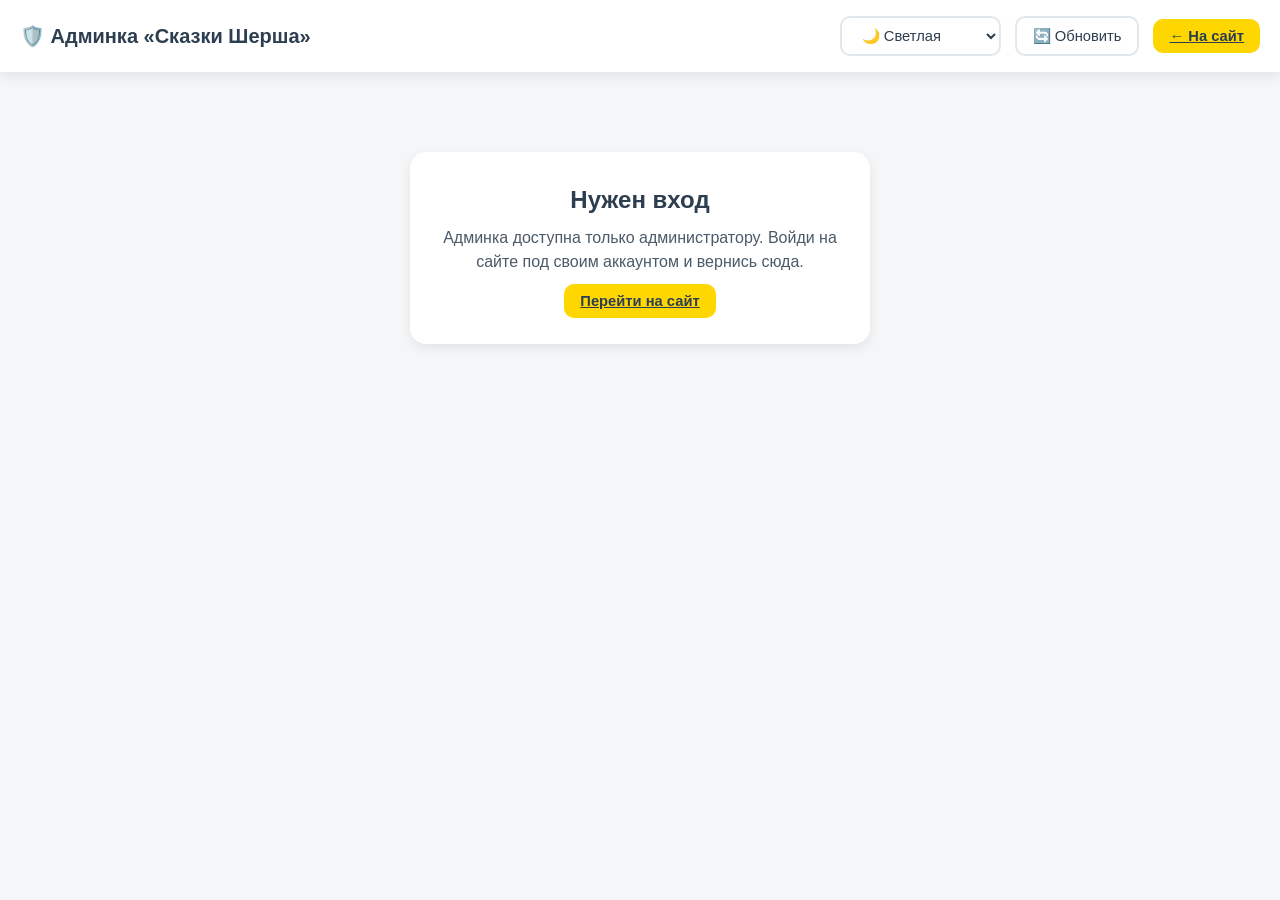
==== admin.html @ f79773eb "Админ-панель: отдельная страница admin.html, эндпоинты /api/admin/*, кнопка только для админа" ====
<!DOCTYPE html>
<html lang="ru">
<head>
    <meta charset="UTF-8">
    <meta name="viewport" content="width=device-width, initial-scale=1.0">
    <meta name="robots" content="noindex, nofollow">
    <title>Админка · Сказки Шерша</title>
    <style>
        :root {
            --bg-color: #f4f6f8;
            --text-color: #2c3e50;
            --header-bg: #ffffff;
            --card-bg: #ffffff;
            --gold-accent: #FFD700;
            --gold-hover: #FFC107;
            --shadow: 0 4px 12px rgba(0,0,0,0.08);
            --border-color: #e1e8ed;
            --comment-bg: #f9f9f9;
            --input-bg: #ffffff;
            --error-color: #e74c3c;
            --ok-color: #27ae60;
        }

        [data-theme="dark"] {
            --bg-color: #1a1a2e;
            --text-color: #e0e0e0;
            --header-bg: #16213e;
            --card-bg: #1f2b4d;
            --shadow: 0 4px 12px rgba(0,0,0,0.4);
            --border-color: #2a3b66;
            --comment-bg: #16213e;
            --input-bg: #16213e;
        }

        [data-theme="lavender"] {
            --bg-color: #f6f0fa;
            --text-color: #3c2a4d;
            --header-bg: #ffffff;
            --card-bg: #ffffff;
            --border-color: #e6def2;
            --comment-bg: #faf7fd;
            --input-bg: #ffffff;
        }

        [data-theme="mint"] {
            --bg-color: #ecf7f3;
            --text-color: #24423a;
            --header-bg: #ffffff;
            --card-bg: #ffffff;
            --border-color: #d8efdf;
            --comment-bg: #f5fbf8;
            --input-bg: #ffffff;
        }

        [data-theme="skyblue"] {
            --bg-color: #eef5fd;
            --text-color: #223a55;
            --header-bg: #ffffff;
            --card-bg: #ffffff;
            --border-color: #d6e6f7;
            --comment-bg: #f5faff;
            --input-bg: #ffffff;
        }

        [data-theme="rose"] {
            --bg-color: #fdf1f4;
            --text-color: #4d2a33;
            --header-bg: #ffffff;
            --card-bg: #ffffff;
            --border-color: #f5dde3;
            --comment-bg: #fff7f9;
            --input-bg: #ffffff;
        }

        * { margin: 0; padding: 0; box-sizing: border-box; }

        body {
            font-family: 'Segoe UI', Tahoma, Verdana, sans-serif;
            background-color: var(--bg-color);
            color: var(--text-color);
            min-height: 100vh;
            padding-bottom: 60px;
            transition: background-color 0.3s, color 0.3s;
        }

        header {
            background-color: var(--header-bg);
            box-shadow: var(--shadow);
            padding: 16px 20px;
            display: flex;
            align-items: center;
            gap: 14px;
            flex-wrap: wrap;
            position: sticky;
            top: 0;
            z-index: 10;
        }

        header h1 { font-size: 1.25rem; }

        .spacer { flex: 1; }

        .btn {
            background-color: var(--gold-accent);
            color: #2c3e50;
            border: none;
            padding: 9px 16px;
            border-radius: 10px;
            font-weight: 600;
            font-size: 0.92rem;
            cursor: pointer;
            transition: transform 0.15s, background-color 0.2s;
        }

        .btn:hover { background-color: var(--gold-hover); transform: translateY(-1px); }
        .btn:disabled { opacity: 0.6; cursor: default; transform: none; }
        .btn-ghost { background: transparent; border: 2px solid var(--border-color); color: var(--text-color); font-weight: 500; }
        .btn-ghost:hover { background-color: var(--comment-bg); }
        .btn-danger { background-color: var(--error-color); color: #fff; }
        .btn-danger:hover { background-color: #c0392b; }
        .btn-small { padding: 6px 11px; font-size: 0.82rem; border-radius: 8px; }

        main { max-width: 1100px; margin: 22px auto; padding: 0 16px; }

        .gate {
            max-width: 460px; margin: 80px auto; text-align: center;
            background: var(--card-bg); border-radius: 16px; padding: 34px 26px;
            box-shadow: var(--shadow);
        }
        .gate h2 { margin-bottom: 12px; }
        .gate p { margin-bottom: 18px; line-height: 1.5; opacity: 0.85; }

        .stats { display: grid; grid-template-columns: repeat(auto-fit, minmax(130px, 1fr)); gap: 12px; margin-bottom: 20px; }
        .stat { background: var(--card-bg); border-radius: 14px; padding: 14px 16px; box-shadow: var(--shadow); }
        .stat b { display: block; font-size: 1.6rem; line-height: 1.2; }
        .stat span { font-size: 0.82rem; opacity: 0.7; }

        .tabs { display: flex; gap: 8px; flex-wrap: wrap; margin-bottom: 16px; }
        .tab {
            background: var(--card-bg); border: 2px solid var(--border-color); color: var(--text-color);
            padding: 9px 15px; border-radius: 10px; cursor: pointer; font-size: 0.9rem; font-weight: 600;
        }
        .tab.active { background: var(--gold-accent); border-color: var(--gold-accent); color: #2c3e50; }
        .tab .count { opacity: 0.75; font-weight: 500; }

        .panel { display: none; }
        .panel.active { display: block; }

        .row {
            background: var(--card-bg); border-radius: 14px; padding: 14px 16px;
            box-shadow: var(--shadow); margin-bottom: 12px;
        }
        .row-head { display: flex; gap: 10px; align-items: baseline; flex-wrap: wrap; margin-bottom: 6px; }
        .row-title { font-weight: 700; }
        .badge {
            font-size: 0.72rem; padding: 3px 9px; border-radius: 999px;
            background: var(--comment-bg); border: 1px solid var(--border-color); font-weight: 700;
        }
        .badge.admin { background: var(--gold-accent); color: #2c3e50; border-color: var(--gold-accent); }
        .badge.banned { background: var(--error-color); color: #fff; border-color: var(--error-color); }
        .badge.gone { background: #95a5a6; color: #fff; border-color: #95a5a6; }
        .meta { font-size: 0.82rem; opacity: 0.7; }
        .text { margin: 6px 0 10px; line-height: 1.5; white-space: pre-wrap; word-break: break-word; }
        .reason { color: var(--error-color); font-weight: 600; }
        .actions { display: flex; gap: 8px; flex-wrap: wrap; }
        .empty { text-align: center; opacity: 0.7; padding: 30px 10px; }

        #toasts {
            position: fixed; bottom: 20px; right: 20px; display: flex;
            flex-direction: column; gap: 10px; z-index: 100;
        }
        .toast {
            background: var(--card-bg); color: var(--text-color); box-shadow: var(--shadow);
            padding: 12px 16px; border-radius: 10px; border-left: 4px solid var(--ok-color);
            max-width: 340px; font-size: 0.9rem;
        }
        .toast.error { border-left-color: var(--error-color); }

        .modal-overlay {
            position: fixed; inset: 0; background: rgba(0,0,0,0.55);
            display: flex; align-items: center; justify-content: center; padding: 20px; z-index: 200;
        }
        .modal-content {
            background: var(--card-bg); color: var(--text-color); border-radius: 16px;
            padding: 24px; width: 100%; max-width: 440px; box-shadow: var(--shadow);
        }
        .modal-content h2 { font-size: 1.15rem; text-align: center; margin-bottom: 10px; }
        .ui-dialog-text { margin-bottom: 10px; line-height: 1.5; text-align: center; opacity: 0.9; }
        .modal-content label { display: block; margin: 10px 0 6px; font-size: 0.9rem; font-weight: 600; }
        .ui-dialog-input {
            width: 100%; padding: 12px 14px; border: 2px solid var(--border-color); border-radius: 10px;
            background: var(--input-bg); color: var(--text-color); font-family: inherit; font-size: 1rem; resize: vertical;
        }
        .ui-dialog-input:focus { outline: none; border-color: var(--gold-accent); }
        .form-error {
            display: none; margin-top: 8px; padding: 9px 12px; border-radius: 8px;
            background: rgba(231, 76, 60, 0.12); color: var(--error-color);
            font-size: 0.9rem; border-left: 3px solid var(--error-color);
        }
        .modal-buttons { display: flex; gap: 12px; margin-top: 20px; }
        .modal-buttons .btn { flex: 1; }

        @media (max-width: 600px) {
            header h1 { font-size: 1.05rem; }
            .stat b { font-size: 1.35rem; }
            .actions .btn { flex: 1; }
        }
    </style>
</head>
<body>
    <header>
        <h1>🛡️ Админка «Сказки Шерша»</h1>
        <span class="spacer"></span>
        <select id="themeSelect" class="btn btn-ghost" title="Тема">
            <option value="light">🌙 Светлая</option>
            <option value="dark">🌚 Тёмная</option>
            <option value="lavender">💜 Лавандовая</option>
            <option value="mint">🌿 Мятная</option>
            <option value="skyblue">💙 Голубая</option>
            <option value="rose">🌷 Розовая</option>
        </select>
        <button class="btn btn-ghost" id="refreshBtn">🔄 Обновить</button>
        <a class="btn" href="index.html">← На сайт</a>
    </header>

    <main>
        <section class="gate" id="gate">
            <h2>Нужен вход</h2>
            <p id="gateText">Войди на сайте как Шерш — админка откроется только для администратора.</p>
            <a class="btn" href="index.html">Перейти на сайт</a>
        </section>

        <div id="admin" style="display:none;">
            <div class="stats" id="stats"></div>

            <div class="tabs">
                <button class="tab active" data-tab="reports">Жалобы <span class="count" id="cntReports"></span></button>
                <button class="tab" data-tab="users">Пользователи <span class="count" id="cntUsers"></span></button>
                <button class="tab" data-tab="banned">Забаненные <span class="count" id="cntBanned"></span></button>
                <button class="tab" data-tab="posts">Истории <span class="count" id="cntPosts"></span></button>
                <button class="tab" data-tab="comments">Комментарии <span class="count" id="cntComments"></span></button>
            </div>

            <div class="panel active" id="panel-reports"></div>
            <div class="panel" id="panel-users"></div>
            <div class="panel" id="panel-banned"></div>
            <div class="panel" id="panel-posts"></div>
            <div class="panel" id="panel-comments"></div>
        </div>
    </main>

    <div id="toasts"></div>

    <script>
        const API = 'https://shersh-auth.de1.netrun.io';

        const state = { me: null, data: null };

        function showToast(message, isError = false) {
            const box = document.getElementById('toasts');
            const toast = document.createElement('div');
            toast.className = 'toast' + (isError ? ' error' : '');
            toast.setAttribute('role', isError ? 'alert' : 'status');
            toast.textContent = message;
            box.appendChild(toast);
            setTimeout(() => toast.remove(), 3200);
        }

        async function api(path, options = {}) {
            const res = await fetch(API + path, {
                method: options.method || 'GET',
                headers: { 'Content-Type': 'application/json' },
                body: options.body ? JSON.stringify(options.body) : undefined,
                cache: 'no-store'
            });
            const text = await res.text();
            let data = null;
            try { data = text ? JSON.parse(text) : null; } catch (e) { data = null; }
            if (!res.ok) throw new Error((data && data.error) || 'Ошибка ' + res.status);
            return data;
        }

        function openUiDialog(opts) {
            const o = Object.assign({
                title: '', text: '', value: '', placeholder: '', inputLabel: '',
                multiline: false, hasInput: false, okText: 'OK', cancelText: 'Отмена', danger: false
            }, opts || {});

            return new Promise(resolve => {
                const overlay = document.createElement('div');
                overlay.className = 'modal-overlay';

                const box = document.createElement('div');
                box.className = 'modal-content';
                box.setAttribute('role', 'dialog');
                box.setAttribute('aria-modal', 'true');

                const h = document.createElement('h2');
                h.textContent = o.title;
                box.appendChild(h);

                if (o.text) {
                    const p = document.createElement('p');
                    p.className = 'ui-dialog-text';
                    p.textContent = o.text;
                    box.appendChild(p);
                }

                let field = null;
                if (o.hasInput) {
                    if (o.inputLabel) {
                        const lbl = document.createElement('label');
                        lbl.textContent = o.inputLabel;
                        box.appendChild(lbl);
                    }
                    field = document.createElement(o.multiline ? 'textarea' : 'input');
                    if (o.multiline) field.rows = 3;
                    else field.type = 'text';
                    field.className = 'ui-dialog-input';
                    field.value = o.value || '';
                    field.placeholder = o.placeholder || '';
                    box.appendChild(field);
                }

                const btns = document.createElement('div');
                btns.className = 'modal-buttons';

                const cancelBtn = document.createElement('button');
                cancelBtn.type = 'button';
                cancelBtn.className = 'btn btn-ghost';
                cancelBtn.textContent = o.cancelText;

                const okBtn = document.createElement('button');
                okBtn.type = 'button';
                okBtn.className = 'btn' + (o.danger ? ' btn-danger' : '');
                okBtn.textContent = o.okText;

                btns.appendChild(cancelBtn);
                btns.appendChild(okBtn);
                box.appendChild(btns);
                overlay.appendChild(box);
                document.body.appendChild(overlay);

                const close = (result) => {
                    overlay.remove();
                    document.removeEventListener('keydown', onKey, true);
                    resolve(result);
                };
                const accept = () => close(field ? field.value : true);
                const onKey = (e) => {
                    if (e.key === 'Escape') { e.preventDefault(); close(o.hasInput ? null : false); }
                    else if (e.key === 'Enter' && (!field || !o.multiline)) { e.preventDefault(); accept(); }
                };

                okBtn.addEventListener('click', accept);
                cancelBtn.addEventListener('click', () => close(o.hasInput ? null : false));
                overlay.addEventListener('click', (e) => { if (e.target === overlay) close(o.hasInput ? null : false); });
                document.addEventListener('keydown', onKey, true);

                setTimeout(() => { (field || okBtn).focus(); if (field && field.select) field.select(); }, 30);
            });
        }

        const uiConfirm = (title, text, opts) => openUiDialog(Object.assign({ title, text, okText: 'Подтвердить' }, opts || {}));
        const uiPrompt = (title, opts) => openUiDialog(Object.assign({ title, hasInput: true, okText: 'Сохранить' }, opts || {}));

        function escapeHTML(str) {
            return String(str == null ? '' : str)
                .replace(/&/g, '&amp;').replace(/</g, '&lt;').replace(/>/g, '&gt;')
                .replace(/"/g, '&quot;').replace(/'/g, '&#39;');
        }

        function formatDate(value) {
            if (!value) return '';
            const d = new Date(value);
            if (isNaN(d)) return '';
            return d.toLocaleString('ru-RU', { day: '2-digit', month: '2-digit', year: 'numeric', hour: '2-digit', minute: '2-digit' });
        }

        function readMe() {
            try {
                const me = JSON.parse(localStorage.getItem('shersh_user') || 'null');
                return me && me.is_admin ? me : null;
            } catch (e) {
                return null;
            }
        }

        function row({ title, badges = [], meta = '', text = '', actions = '' }) {
            const badgesHTML = badges.map(b => `<span class="badge ${b.cls || ''}">${escapeHTML(b.label)}</span>`).join('');
            return `<div class="row">
                <div class="row-head"><span class="row-title">${escapeHTML(title)}</span>${badgesHTML}${meta ? `<span class="meta">${meta}</span>` : ''}</div>
                ${text ? `<div class="text">${escapeHTML(text)}</div>` : ''}
                ${actions ? `<div class="actions">${actions}</div>` : ''}
            </div>`;
        }

        function renderReports() {
            const list = state.data.reports || [];
            const box = document.getElementById('panel-reports');
            if (!list.length) { box.innerHTML = '<div class="empty">Жалоб нет — красота.</div>'; return; }
            box.innerHTML = list.map(r => {
                const typeLabel = r.type === 'post' ? 'История' : (r.type === 'comment' ? 'Комментарий' : 'Пользователь');
                const badges = [{ label: typeLabel }];
                if (r.gone) badges.push({ label: 'уже удалено', cls: 'gone' });
                const link = r.type === 'post' && !r.gone
                    ? `<a class="btn btn-ghost btn-small" href="index.html#post-${encodeURIComponent(r.target_id)}" target="_blank" rel="noopener">Открыть</a>`
                    : '';
                const banBtn = r.target_author
                    ? `<button class="btn btn-danger btn-small" data-act="ban" data-name="${escapeHTML(r.target_author)}">Забанить</button>`
                    : '';
                const delTarget = (!r.gone && r.type === 'post')
                    ? `<button class="btn btn-danger btn-small" data-act="delpost" data-id="${escapeHTML(r.target_id)}">Удалить историю</button>`
                    : '';
                const delTargetComment = (!r.gone && r.type === 'comment')
                    ? `<button class="btn btn-danger btn-small" data-act="delcomment" data-id="${escapeHTML(r.target_id)}">Удалить комментарий</button>`
                    : '';
                const actions = `${link}
                    <button class="btn btn-ghost btn-small" data-act="delreport" data-id="${escapeHTML(r.id)}">Жалоба решена</button>
                    ${banBtn}${delTarget}${delTargetComment}`;
                return row({
                    title: r.target_author ? 'На ' + r.target_author : 'На пользователя',
                    badges,
                    meta: formatDate(r.created_at),
                    text: (r.reason ? 'Причина: ' + r.reason + '\n' : '') + (r.preview ? 'Содержание: ' + r.preview : ''),
                    actions
                });
            }).join('');
        }

        function renderUsers() {
            const list = state.data.users || [];
            const box = document.getElementById('panel-users');
            if (!list.length) { box.innerHTML = '<div class="empty">Пользователей нет.</div>'; return; }
            box.innerHTML = list.map(u => {
                const badges = [];
                if (u.is_admin) badges.push({ label: 'админ', cls: 'admin' });
                if (u.banned) badges.push({ label: 'забанен', cls: 'banned' });
                if (u.telegram) badges.push({ label: 'Telegram' });
                const banBtn = u.banned
                    ? `<button class="btn btn-ghost btn-small" data-act="unban" data-name="${escapeHTML(u.name)}">Разбанить</button>`
                    : `<button class="btn btn-danger btn-small" data-act="ban" data-name="${escapeHTML(u.name)}">Забанить</button>`;
                const adminBtn = `<button class="btn btn-ghost btn-small" data-act="toggleadmin" data-name="${escapeHTML(u.name)}" data-admin="${u.is_admin ? '1' : '0'}">${u.is_admin ? 'Снять админа' : 'Сделать админом'}</button>`;
                return row({
                    title: u.name + (u.nickname ? ' · ' + u.nickname : ''),
                    badges,
                    meta: `Историй: ${u.posts_count} · Комментариев: ${u.comments_count}`,
                    text: u.bio || '',
                    actions: banBtn + adminBtn
                });
            }).join('');
        }

        function renderBanned() {
            const list = state.data.banned || [];
            const box = document.getElementById('panel-banned');
            if (!list.length) { box.innerHTML = '<div class="empty">Забаненных нет.</div>'; return; }
            box.innerHTML = list.map(b => row({
                title: b.name,
                badges: [{ label: 'забанен', cls: 'banned' }],
                meta: formatDate(b.created_at),
                text: b.reason || '',
                actions: `<button class="btn btn-ghost btn-small" data-act="unban" data-name="${escapeHTML(b.name)}">Разбанить</button>`
            })).join('');
        }

        function renderPosts() {
            const list = state.data.posts || [];
            const box = document.getElementById('panel-posts');
            if (!list.length) { box.innerHTML = '<div class="empty">Историй ещё нет.</div>'; return; }
            box.innerHTML = list.map(p => row({
                title: '№' + p.id + ' · ' + p.title,
                badges: [{ label: p.author }],
                meta: `${formatDate(p.date)} · лайков: ${p.likes}`,
                text: p.text,
                actions: `<a class="btn btn-ghost btn-small" href="index.html#post-${encodeURIComponent(p.id)}" target="_blank" rel="noopener">Открыть</a>
                    <button class="btn btn-danger btn-small" data-act="ban" data-name="${escapeHTML(p.author)}">Забанить автора</button>
                    <button class="btn btn-danger btn-small" data-act="delpost" data-id="${escapeHTML(p.id)}">Удалить</button>`
            })).join('');
        }

        function renderComments() {
            const list = state.data.comments || [];
            const box = document.getElementById('panel-comments');
            if (!list.length) { box.innerHTML = '<div class="empty">Комментариев нет.</div>'; return; }
            box.innerHTML = list.map(c => row({
                title: '№' + c.id + ' · ' + c.author,
                badges: [{ label: 'к истории №' + c.post_id }],
                meta: formatDate(c.date),
                text: c.text,
                actions: `<a class="btn btn-ghost btn-small" href="index.html#post-${encodeURIComponent(c.post_id)}" target="_blank" rel="noopener">К истории</a>
                    <button class="btn btn-danger btn-small" data-act="ban" data-name="${escapeHTML(c.author)}">Забанить автора</button>
                    <button class="btn btn-danger btn-small" data-act="delcomment" data-id="${escapeHTML(c.id)}">Удалить</button>`
            })).join('');
        }

        function renderStats() {
            const s = state.data.stats || {};
            const items = [
                ['Пользователи', s.users], ['Истории', s.posts], ['Комментарии', s.comments],
                ['Жалобы', s.reports], ['Забанены', s.banned]
            ];
            document.getElementById('stats').innerHTML = items.map(([label, value]) =>
                `<div class="stat"><b>${value == null ? 0 : value}</b><span>${label}</span></div>`).join('');
            document.getElementById('cntReports').textContent = '(' + (s.reports || 0) + ')';
            document.getElementById('cntUsers').textContent = '(' + (s.users || 0) + ')';
            document.getElementById('cntBanned').textContent = '(' + (s.banned || 0) + ')';
            document.getElementById('cntPosts').textContent = '(' + (s.posts || 0) + ')';
            document.getElementById('cntComments').textContent = '(' + (s.comments || 0) + ')';
        }

        async function loadData() {
            const btn = document.getElementById('refreshBtn');
            btn.disabled = true;
            try {
                state.data = await api('/api/admin/overview?user=' + encodeURIComponent(state.me.name));
                renderStats();
                renderReports();
                renderUsers();
                renderBanned();
                renderPosts();
                renderComments();
            } catch (e) {
                showToast(e.message || 'Не удалось загрузить админку', true);
            } finally {
                btn.disabled = false;
            }
        }

        async function banUser(name) {
            const reason = await uiPrompt('Забанить пользователя', {
                text: name + ' больше не сможет писать на сайте.',
                inputLabel: 'Причина (видна только в админке):',
                placeholder: 'Например: спам',
                okText: 'Забанить',
                danger: true
            });
            if (reason === null) return;
            try {
                await api('/api/ban', { method: 'POST', body: { user: state.me.name, target: name, reason: reason.trim() } });
                showToast(name + ' забанен');
                await loadData();
            } catch (e) { showToast(e.message, true); }
        }

        async function unbanUser(name) {
            const ok = await uiConfirm('Разбанить?', name + ' снова сможет писать.', { okText: 'Разбанить' });
            if (!ok) return;
            try {
                await api('/api/ban', { method: 'DELETE', body: { user: state.me.name, target: name } });
                showToast(name + ' разбанен');
                await loadData();
            } catch (e) { showToast(e.message, true); }
        }

        async function toggleAdmin(name, isAdmin) {
            const ok = await uiConfirm(
                isAdmin ? 'Снять права админа?' : 'Выдать права админа?',
                name + (isAdmin ? ' потеряет доступ к админке.' : ' получит доступ к админке.'),
                { okText: isAdmin ? 'Снять' : 'Выдать', danger: isAdmin }
            );
            if (!ok) return;
            try {
                await api('/api/admin/user', { method: 'PATCH', body: { user: state.me.name, target: name, is_admin: !isAdmin } });
                showToast('Права обновлены');
                await loadData();
            } catch (e) { showToast(e.message, true); }
        }

        async function deleteReport(id) {
            try {
                await api('/api/reports/' + id, { method: 'DELETE', body: { user: state.me.name } });
                showToast('Жалоба закрыта');
                await loadData();
            } catch (e) { showToast(e.message, true); }
        }

        async function deletePost(id) {
            const ok = await uiConfirm('Удалить историю?', 'История исчезнет с сайта вместе с комментариями.', { okText: 'Удалить', danger: true });
            if (!ok) return;
            try {
                await api('/api/posts/' + id, { method: 'DELETE', body: { user: state.me.name } });
                showToast('История удалена');
                await loadData();
            } catch (e) { showToast(e.message, true); }
        }

        async function deleteComment(id) {
            const ok = await uiConfirm('Удалить комментарий?', 'Вернуть его не получится.', { okText: 'Удалить', danger: true });
            if (!ok) return;
            try {
                await api('/api/comments/' + id, { method: 'DELETE', body: { user: state.me.name } });
                showToast('Комментарий удалён');
                await loadData();
            } catch (e) { showToast(e.message, true); }
        }

        document.querySelectorAll('.tab').forEach(tab => {
            tab.addEventListener('click', () => {
                document.querySelectorAll('.tab').forEach(t => t.classList.remove('active'));
                document.querySelectorAll('.panel').forEach(p => p.classList.remove('active'));
                tab.classList.add('active');
                document.getElementById('panel-' + tab.dataset.tab).classList.add('active');
            });
        });

        document.querySelector('main').addEventListener('click', (e) => {
            const btn = e.target.closest('button[data-act]');
            if (!btn) return;
            const act = btn.dataset.act;
            if (act === 'ban') banUser(btn.dataset.name);
            else if (act === 'unban') unbanUser(btn.dataset.name);
            else if (act === 'toggleadmin') toggleAdmin(btn.dataset.name, btn.dataset.admin === '1');
            else if (act === 'delreport') deleteReport(btn.dataset.id);
            else if (act === 'delpost') deletePost(btn.dataset.id);
            else if (act === 'delcomment') deleteComment(btn.dataset.id);
        });

        document.getElementById('refreshBtn').addEventListener('click', loadData);

        const themeSelect = document.getElementById('themeSelect');
        const prefersDark = window.matchMedia && window.matchMedia('(prefers-color-scheme: dark)').matches;
        const savedTheme = localStorage.getItem('theme') || (prefersDark ? 'dark' : 'light');
        if (savedTheme !== 'light') document.body.setAttribute('data-theme', savedTheme);
        themeSelect.value = savedTheme;
        themeSelect.addEventListener('change', () => {
            if (themeSelect.value === 'light') document.body.removeAttribute('data-theme');
            else document.body.setAttribute('data-theme', themeSelect.value);
            localStorage.setItem('theme', themeSelect.value);
        });

        (async function init() {
            state.me = readMe();
            if (!state.me) {
                document.getElementById('gateText').textContent =
                    'Админка доступна только администратору. Войди на сайте под своим аккаунтом и вернись сюда.';
                return;
            }
            const admin = document.getElementById('admin');
            admin.style.display = 'block';
            document.getElementById('gate').style.display = 'none';
            await loadData();
        })();
    </script>
</body>
</html>
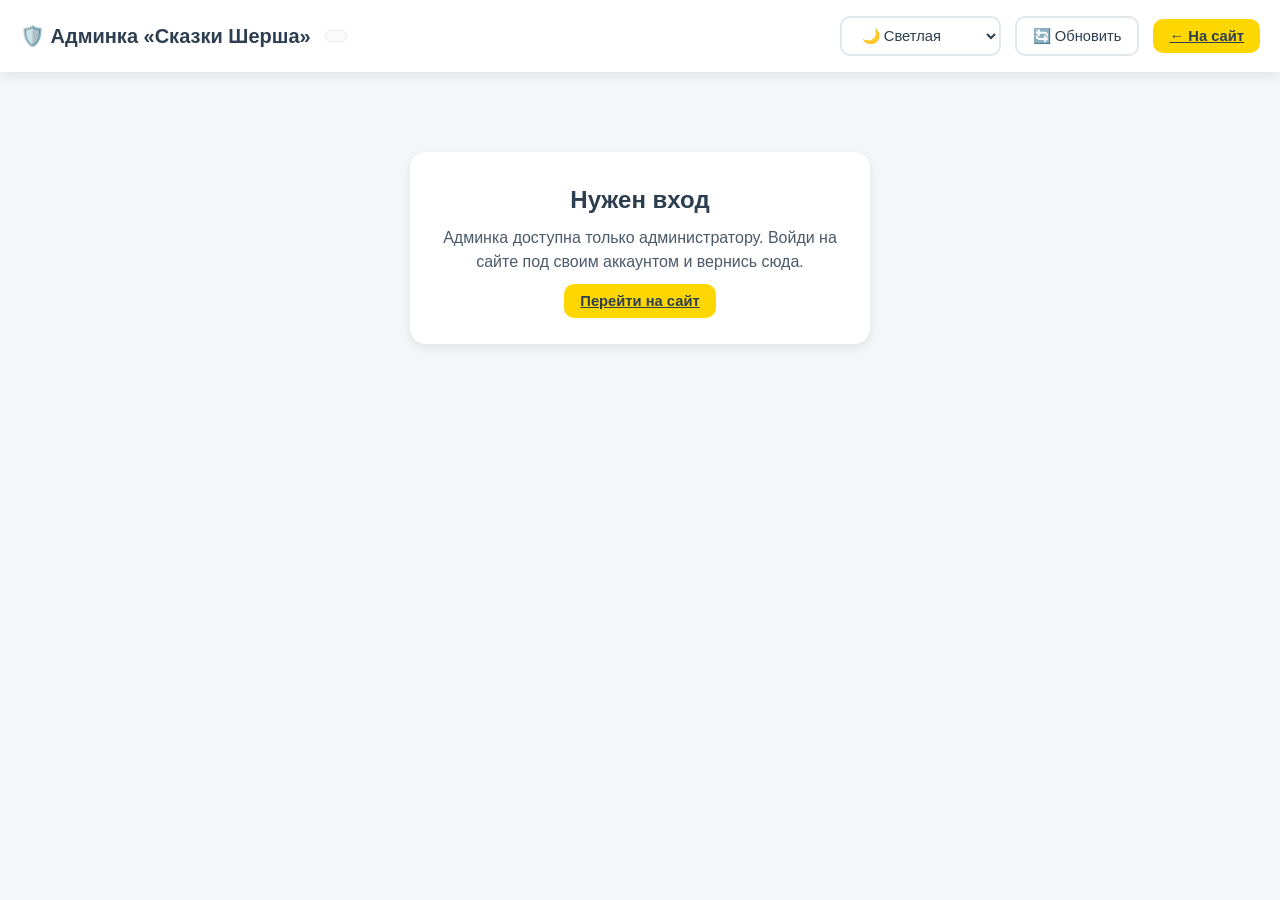
==== commit d851a2eb: "Бан: запрет банить себя и дублей; в админке видно, от чьего аккаунта действуешь" ====
--- a/admin.html
+++ b/admin.html
@@ -99,6 +99,7 @@
         header h1 { font-size: 1.25rem; }
 
         .spacer { flex: 1; }
+        .me { font-size: 0.88rem; opacity: 0.8; background: var(--comment-bg); border: 1px solid var(--border-color); padding: 5px 10px; border-radius: 999px; }
 
         .btn {
             background-color: var(--gold-accent);
@@ -210,6 +211,7 @@
 <body>
     <header>
         <h1>🛡️ Админка «Сказки Шерша»</h1>
+        <span class="me" id="meLabel" title="Аккаунт, от имени которого выполняются действия"></span>
         <span class="spacer"></span>
         <select id="themeSelect" class="btn btn-ghost" title="Тема">
             <option value="light">🌙 Светлая</option>
@@ -421,7 +423,7 @@
                 return row({
                     title: r.target_author ? 'На ' + r.target_author : 'На пользователя',
                     badges,
-                    meta: formatDate(r.created_at),
+                    meta: formatDate(r.created_at || r.report_date || r.date),
                     text: (r.reason ? 'Причина: ' + r.reason + '\n' : '') + (r.preview ? 'Содержание: ' + r.preview : ''),
                     actions
                 });
@@ -458,7 +460,7 @@
             box.innerHTML = list.map(b => row({
                 title: b.name,
                 badges: [{ label: 'забанен', cls: 'banned' }],
-                meta: formatDate(b.created_at),
+                meta: formatDate(b.ban_date || b.created_at),
                 text: b.reason || '',
                 actions: `<button class="btn btn-ghost btn-small" data-act="unban" data-name="${escapeHTML(b.name)}">Разбанить</button>`
             })).join('');
@@ -639,6 +641,7 @@
             const admin = document.getElementById('admin');
             admin.style.display = 'block';
             document.getElementById('gate').style.display = 'none';
+            document.getElementById('meLabel').textContent = '👤 ' + state.me.name;
             await loadData();
         })();
     </script>
